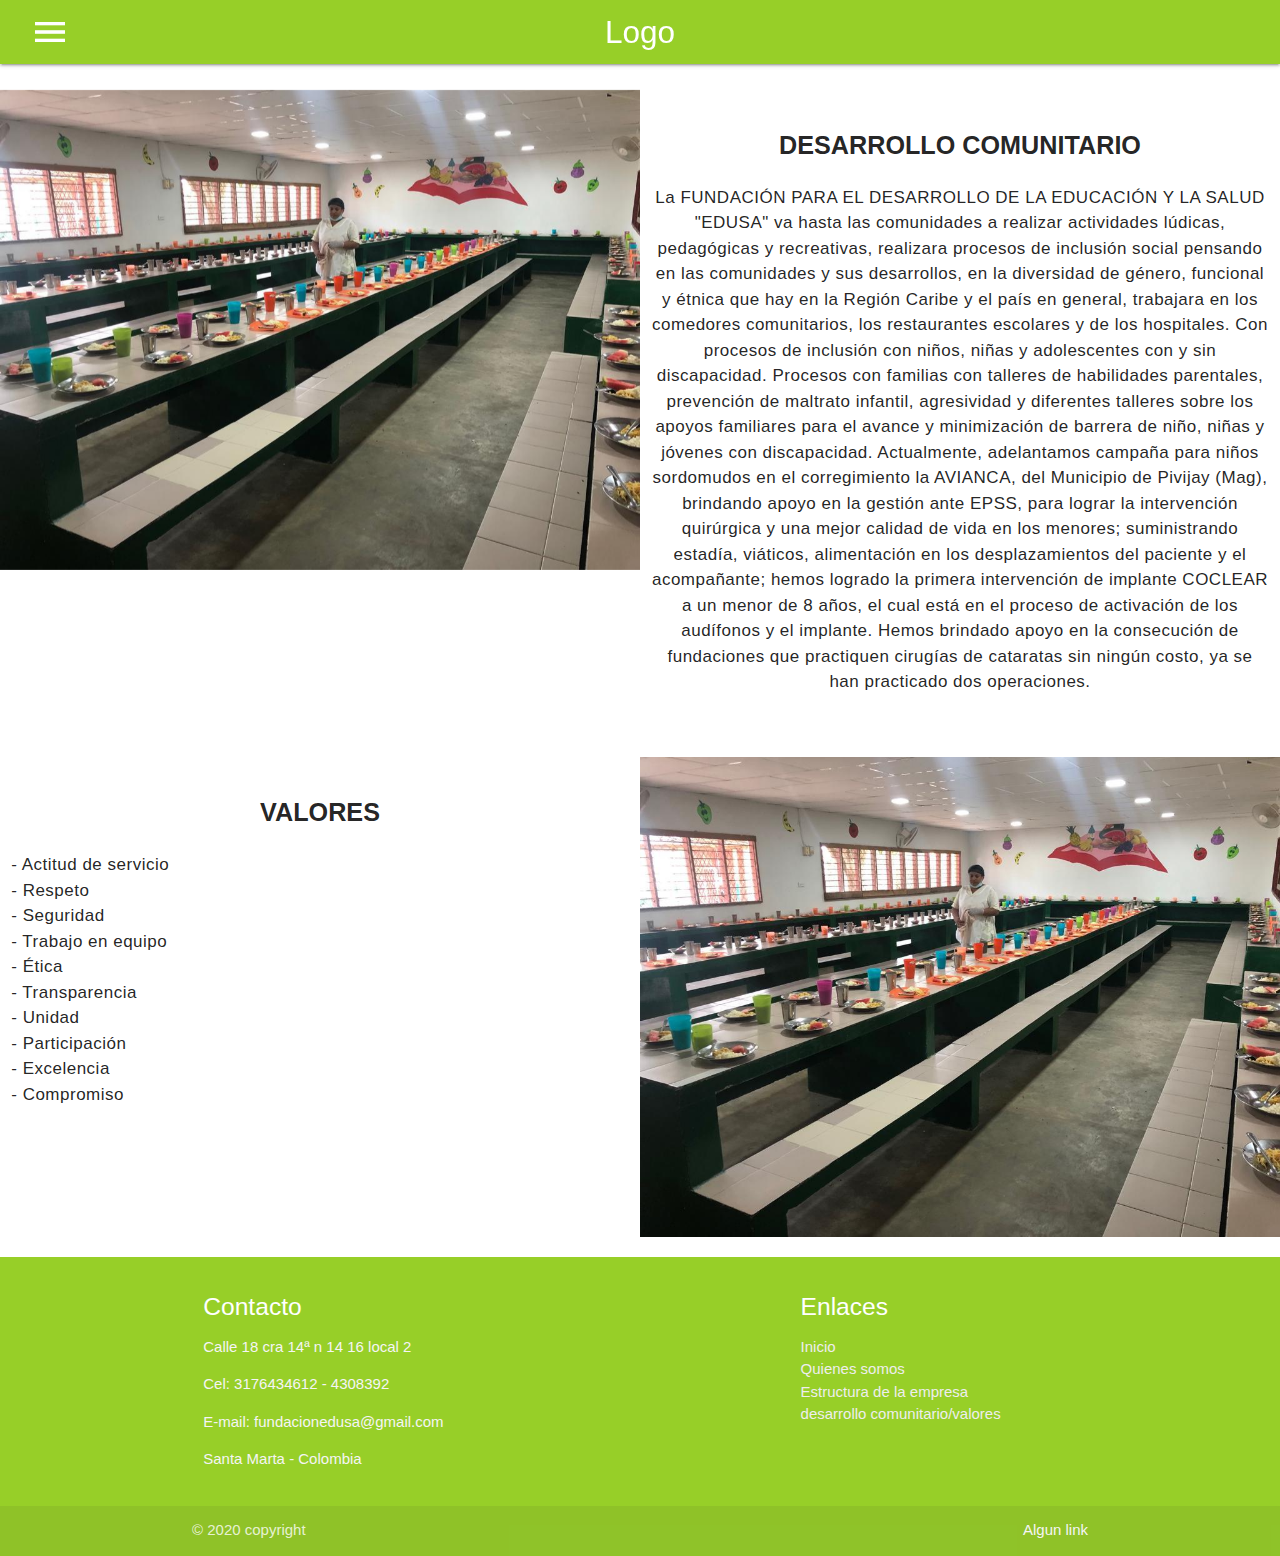
==== desarrollocomunitario.html @ b568d8e1 "first commit" ====
<!DOCTYPE html>
<html lang="en">

<head>
    <meta charset="UTF-8">
    <meta name="viewport" content="width=device-width, initial-scale=1.0">
    <title>Fundacion</title>
    <link href="https://fonts.googleapis.com/icon?family=Material+Icons" rel="stylesheet">
    <link type="text/css" rel="stylesheet" href="src/css/materialize.min.css" media="screen,projection" />

</head>
<style>
    .navbar-fixed-top.scrolled {
        background-color: #97CF28 !important;
        transition: background-color 200ms linear;
    }
    
    #content {
        position: relative;
        top: 100vh;
    }
</style>

<body>
    <div class="navbar-fixed">

        <ul id="dropdown1" class="dropdown-content">
            <li><a href="index.html">Inicio</a></li>
            <li class="divider"></li>
            <li><a href="segunda.html">Quienes somos</a></li>
            <li class="divider"></li>
            <li><a href="tercera.html">Estructura </br> de la empresa</a></li>
            <li class="divider"></li>
            <li><a href="cuarta.html">desarrollo </br> comunitario</a></li>
        </ul>

        <nav class="navbar-fixed-top" style="background-color: #97CF28 !important;">
            <div class="nav-wrapper transparent">
                <a href="#!" class="brand-logo center">Logo</a>
                <ul class="left">
                    <li><a class="dropdown-trigger" href="#!" data-target="dropdown1"><i class="material-icons right" style="font-size: 40px;">menu</i></a></li>
                </ul>
            </div>
        </nav>

    </div>


    <div class="row" style="padding-top: 2%;">
        <div class="col l6 m6 s6" style="margin: 0px; padding: 0px;">
            <img class="materialboxed responsive-img" src="src/img/imagen (1).jpg" alt="">
        </div>
        <div class="col l6 m6 s6 center-align">
            <h1 class="center-align flow-text"><b>DESARROLLO COMUNITARIO</b></h1>
            <p class="flow-text center-align" style=" font-size: 17px; font-weight: 300; letter-spacing: 0.5px;">
                La FUNDACIÓN PARA EL DESARROLLO DE LA EDUCACIÓN Y LA SALUD "EDUSA" va hasta las comunidades a realizar actividades lúdicas, pedagógicas y recreativas, realizara procesos de inclusión social pensando en las comunidades y sus desarrollos, en la diversidad
                de género, funcional y étnica que hay en la Región Caribe y el país en general, trabajara en los comedores comunitarios, los restaurantes escolares y de los hospitales. Con procesos de inclusión con niños, niñas y adolescentes con y sin
                discapacidad. Procesos con familias con talleres de habilidades parentales, prevención de maltrato infantil, agresividad y diferentes talleres sobre los apoyos familiares para el avance y minimización de barrera de niño, niñas y jóvenes
                con discapacidad. Actualmente, adelantamos campaña para niños sordomudos en el corregimiento la AVIANCA, del Municipio de Pivijay (Mag), brindando apoyo en la gestión ante EPSS, para lograr la intervención quirúrgica y una mejor calidad
                de vida en los menores; suministrando estadía, viáticos, alimentación en los desplazamientos del paciente y el acompañante; hemos logrado la primera intervención de implante COCLEAR a un menor de 8 años, el cual está en el proceso de activación
                de los audífonos y el implante. Hemos brindado apoyo en la consecución de fundaciones que practiquen cirugías de cataratas sin ningún costo, ya se han practicado dos operaciones.

            </p>
        </div>
    </div>

    <div class="row" style="padding-top: 2%;">
        <div class="col l6 m6 s6">
            <h1 class="center-align flow-text"><b>VALORES</b></h1>
            <p class="flow-text left-align" style=" font-size: 17px; font-weight: 300; letter-spacing: 0.5px;">
                - Actitud de servicio</br> - Respeto</br> - Seguridad</br> - Trabajo en equipo</br> - Ética</br> - Transparencia</br> - Unidad</br> - Participación</br> - Excelencia</br> - Compromiso

            </p>
        </div>
        <div class="col l6 m6 s6" style="margin: 0px; padding: 0px;">
            <img class="materialboxed responsive-img" src="src/img/imagen (1).jpg" alt="">
        </div>
    </div>




    <footer class="page-footer " style="background-color: #97CF28 !important;">
        <div class="container">
            <div class="row">
                <div class="col l6 s12">
                    <h5 class="white-text">Contacto</h5>
                    <p class="grey-text text-lighten-4">Calle 18 cra 14ª n 14 16 local 2</p>
                    <p class="grey-text text-lighten-4">Cel: 3176434612 - 4308392</p>
                    <p class="grey-text text-lighten-4">E-mail: fundacionedusa@gmail.com</p>
                    <p class="grey-text text-lighten-4">Santa Marta - Colombia</p>
                </div>
                <div class="col l4 offset-l2 s12">
                    <h5 class="white-text">Enlaces</h5>
                    <ul>
                        <li><a class="grey-text text-lighten-3" href="index.html">Inicio</a></li>
                        <li><a class="grey-text text-lighten-3" href="quienes_somos.html">Quienes somos</a></li>
                        <li><a class="grey-text text-lighten-3" href="estructura_empresa.html">Estructura de la empresa</a></li>
                        <li><a class="grey-text text-lighten-3" href="desarrollocomunitario.html">desarrollo comunitario/valores</a></li>
                    </ul>
                </div>
            </div>
        </div>
        <div class="footer-copyright">
            <div class="container">
                © 2020 copyright
                <a class="grey-text text-lighten-4 right" href="#!">Algun link</a>
            </div>
        </div>
    </footer>




    <script src="https://code.jquery.com/jquery-3.5.1.slim.js " integrity="sha256-DrT5NfxfbHvMHux31Lkhxg42LY6of8TaYyK50jnxRnM=" crossorigin=" anonymous "></script>
    <script type="text/javascript " src="src/js/materialize.min.js "></script>
    <script type="text/javascript " src="src/js//index.js "></script>
</body>

</html>
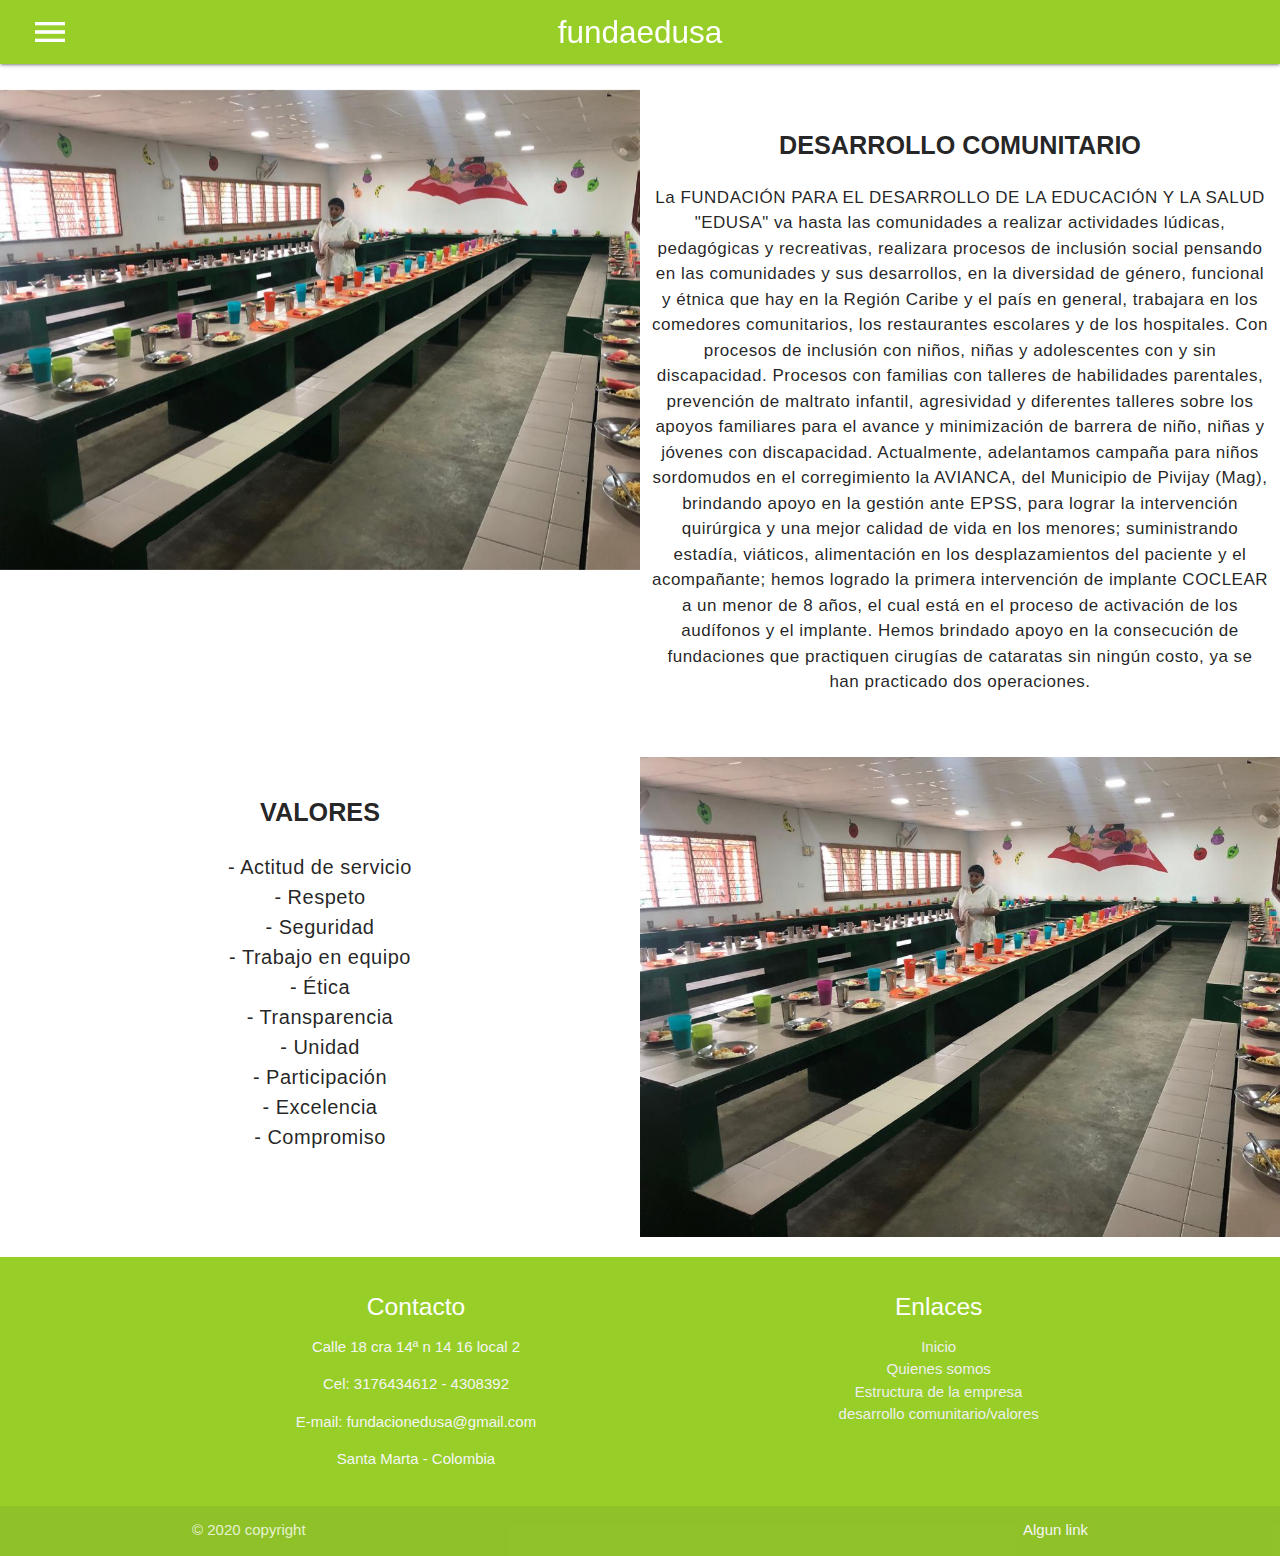
==== commit a8b99a38: "cambios" ====
--- a/desarrollocomunitario.html
+++ b/desarrollocomunitario.html
@@ -27,16 +27,16 @@
         <ul id="dropdown1" class="dropdown-content">
             <li><a href="index.html">Inicio</a></li>
             <li class="divider"></li>
-            <li><a href="segunda.html">Quienes somos</a></li>
+            <li><a href="quienes_somos.html">Quienes somos</a></li>
             <li class="divider"></li>
-            <li><a href="tercera.html">Estructura </br> de la empresa</a></li>
+            <li><a href="estructura_empresa.html">Estructura </br> de la empresa</a></li>
             <li class="divider"></li>
-            <li><a href="cuarta.html">desarrollo </br> comunitario</a></li>
+            <li><a href="desarrollocomunitario.html">desarrollo </br> comunitario</a></li>
         </ul>
 
         <nav class="navbar-fixed-top" style="background-color: #97CF28 !important;">
             <div class="nav-wrapper transparent">
-                <a href="#!" class="brand-logo center">Logo</a>
+                <a href="#!" class="brand-logo center">fundaedusa</a>
                 <ul class="left">
                     <li><a class="dropdown-trigger" href="#!" data-target="dropdown1"><i class="material-icons right" style="font-size: 40px;">menu</i></a></li>
                 </ul>
@@ -65,9 +65,9 @@
     </div>
 
     <div class="row" style="padding-top: 2%;">
-        <div class="col l6 m6 s6">
-            <h1 class="center-align flow-text"><b>VALORES</b></h1>
-            <p class="flow-text left-align" style=" font-size: 17px; font-weight: 300; letter-spacing: 0.5px;">
+        <div class="col l6 m6 s6 center-align">
+            <h1 class="flow-text"><b>VALORES</b></h1>
+            <p class="flow-text" style=" font-size: 20px; font-weight: 300; letter-spacing: 0.5px;">
                 - Actitud de servicio</br> - Respeto</br> - Seguridad</br> - Trabajo en equipo</br> - Ética</br> - Transparencia</br> - Unidad</br> - Participación</br> - Excelencia</br> - Compromiso
 
             </p>
@@ -83,16 +83,16 @@
     <footer class="page-footer " style="background-color: #97CF28 !important;">
         <div class="container">
             <div class="row">
-                <div class="col l6 s12">
+                <div class="col l6 s12 center-align">
                     <h5 class="white-text">Contacto</h5>
                     <p class="grey-text text-lighten-4">Calle 18 cra 14ª n 14 16 local 2</p>
                     <p class="grey-text text-lighten-4">Cel: 3176434612 - 4308392</p>
                     <p class="grey-text text-lighten-4">E-mail: fundacionedusa@gmail.com</p>
                     <p class="grey-text text-lighten-4">Santa Marta - Colombia</p>
                 </div>
-                <div class="col l4 offset-l2 s12">
+                <div class="col l4 offset-l2 s12 center-align">
                     <h5 class="white-text">Enlaces</h5>
-                    <ul>
+                    <ul class="center-align">
                         <li><a class="grey-text text-lighten-3" href="index.html">Inicio</a></li>
                         <li><a class="grey-text text-lighten-3" href="quienes_somos.html">Quienes somos</a></li>
                         <li><a class="grey-text text-lighten-3" href="estructura_empresa.html">Estructura de la empresa</a></li>
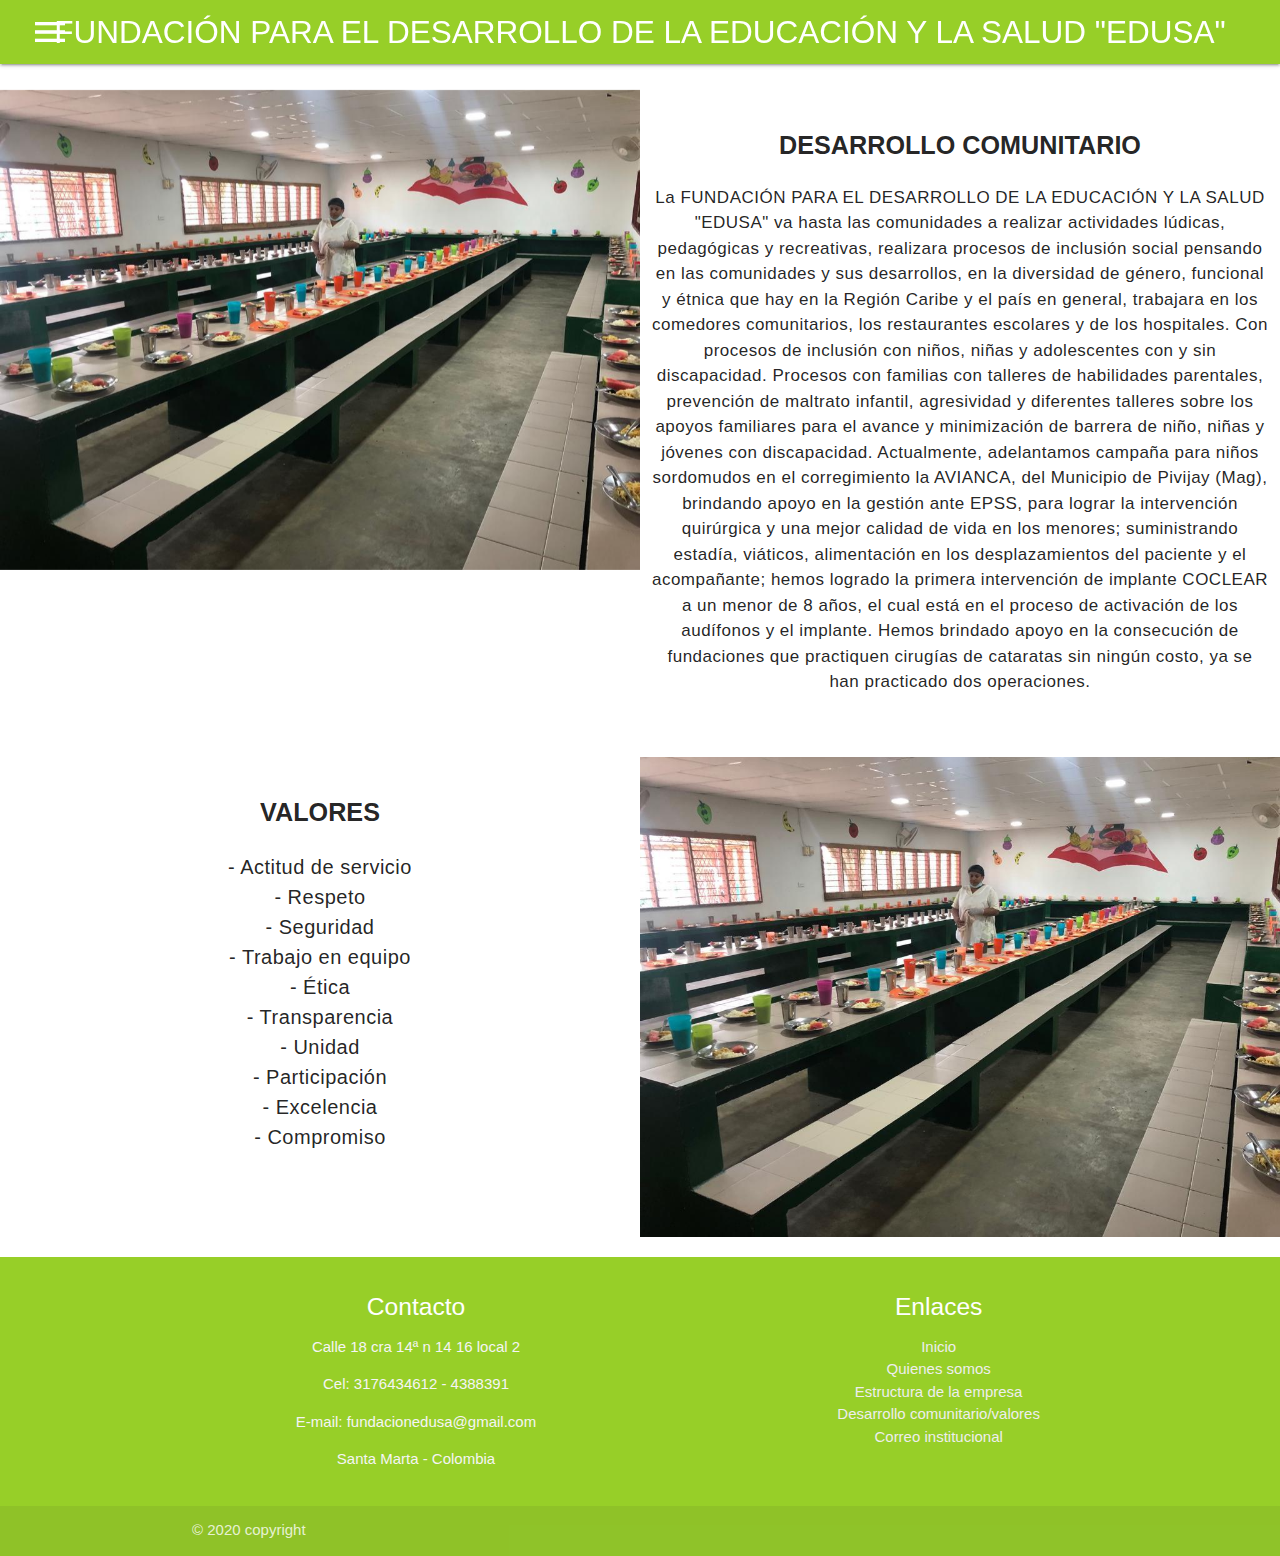
==== commit c3ae159d: "galeria" ====
--- a/desarrollocomunitario.html
+++ b/desarrollocomunitario.html
@@ -32,11 +32,12 @@
             <li><a href="estructura_empresa.html">Estructura </br> de la empresa</a></li>
             <li class="divider"></li>
             <li><a href="desarrollocomunitario.html">desarrollo </br> comunitario</a></li>
+            <li><a href="correo">correo</br>institucional</a></li>
         </ul>
 
         <nav class="navbar-fixed-top" style="background-color: #97CF28 !important;">
             <div class="nav-wrapper transparent">
-                <a href="#!" class="brand-logo center">fundaedusa</a>
+                <a style="width: 100%; height: 0%;" href="#!" class="brand-logo center">FUNDACIÓN PARA EL DESARROLLO DE LA EDUCACIÓN Y LA SALUD "EDUSA"</a>
                 <ul class="left">
                     <li><a class="dropdown-trigger" href="#!" data-target="dropdown1"><i class="material-icons right" style="font-size: 40px;">menu</i></a></li>
                 </ul>
@@ -86,7 +87,7 @@
                 <div class="col l6 s12 center-align">
                     <h5 class="white-text">Contacto</h5>
                     <p class="grey-text text-lighten-4">Calle 18 cra 14ª n 14 16 local 2</p>
-                    <p class="grey-text text-lighten-4">Cel: 3176434612 - 4308392</p>
+                    <p class="grey-text text-lighten-4">Cel: 3176434612 - 4388391</p>
                     <p class="grey-text text-lighten-4">E-mail: fundacionedusa@gmail.com</p>
                     <p class="grey-text text-lighten-4">Santa Marta - Colombia</p>
                 </div>
@@ -96,7 +97,8 @@
                         <li><a class="grey-text text-lighten-3" href="index.html">Inicio</a></li>
                         <li><a class="grey-text text-lighten-3" href="quienes_somos.html">Quienes somos</a></li>
                         <li><a class="grey-text text-lighten-3" href="estructura_empresa.html">Estructura de la empresa</a></li>
-                        <li><a class="grey-text text-lighten-3" href="desarrollocomunitario.html">desarrollo comunitario/valores</a></li>
+                        <li><a class="grey-text text-lighten-3" href="desarrollocomunitario.html">Desarrollo comunitario/valores</a></li>
+                        <li id="correo"><a class="grey-text text-lighten-3" href="correo">Correo institucional</a></li>
                     </ul>
                 </div>
             </div>
@@ -104,7 +106,7 @@
         <div class="footer-copyright">
             <div class="container">
                 © 2020 copyright
-                <a class="grey-text text-lighten-4 right" href="#!">Algun link</a>
+                <a class="grey-text text-lighten-4 right" href="#!"></a>
             </div>
         </div>
     </footer>
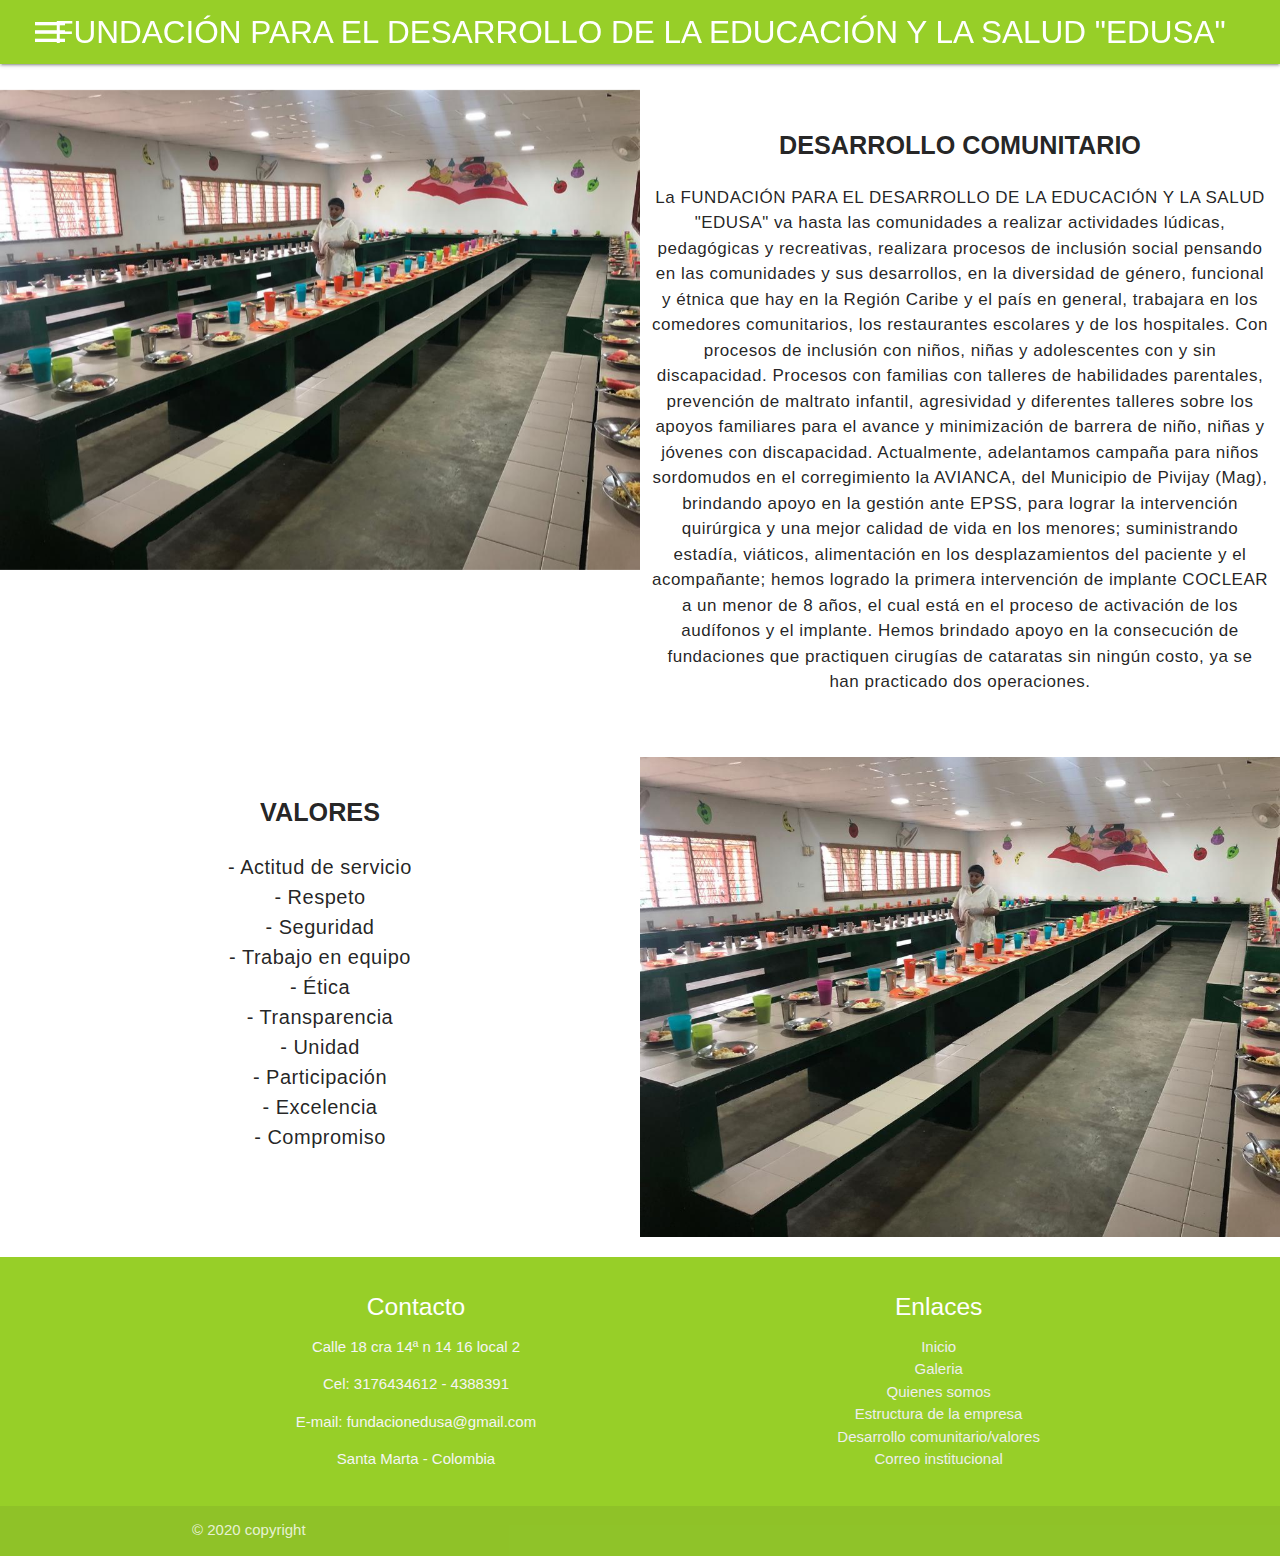
==== commit f4e31083: "galeria" ====
--- a/desarrollocomunitario.html
+++ b/desarrollocomunitario.html
@@ -32,12 +32,15 @@
             <li><a href="estructura_empresa.html">Estructura </br> de la empresa</a></li>
             <li class="divider"></li>
             <li><a href="desarrollocomunitario.html">desarrollo </br> comunitario</a></li>
+            <li class="divider"></li>
+            <li><a href="galeria.html">galeria</a></li>
+            <li class="divider"></li>
             <li><a href="correo">correo</br>institucional</a></li>
         </ul>
 
         <nav class="navbar-fixed-top" style="background-color: #97CF28 !important;">
             <div class="nav-wrapper transparent">
-                <a style="width: 100%; height: 0%;" href="#!" class="brand-logo center">FUNDACIÓN PARA EL DESARROLLO DE LA EDUCACIÓN Y LA SALUD "EDUSA"</a>
+                <a style="width: 100%; height: 0%;" href="index.html" class="brand-logo center">FUNDACIÓN PARA EL DESARROLLO DE LA EDUCACIÓN Y LA SALUD "EDUSA"</a>
                 <ul class="left">
                     <li><a class="dropdown-trigger" href="#!" data-target="dropdown1"><i class="material-icons right" style="font-size: 40px;">menu</i></a></li>
                 </ul>
@@ -95,6 +98,7 @@
                     <h5 class="white-text">Enlaces</h5>
                     <ul class="center-align">
                         <li><a class="grey-text text-lighten-3" href="index.html">Inicio</a></li>
+                        <li id="correo"><a class="grey-text text-lighten-3" href="galeria.html">Galeria</a></li>
                         <li><a class="grey-text text-lighten-3" href="quienes_somos.html">Quienes somos</a></li>
                         <li><a class="grey-text text-lighten-3" href="estructura_empresa.html">Estructura de la empresa</a></li>
                         <li><a class="grey-text text-lighten-3" href="desarrollocomunitario.html">Desarrollo comunitario/valores</a></li>
